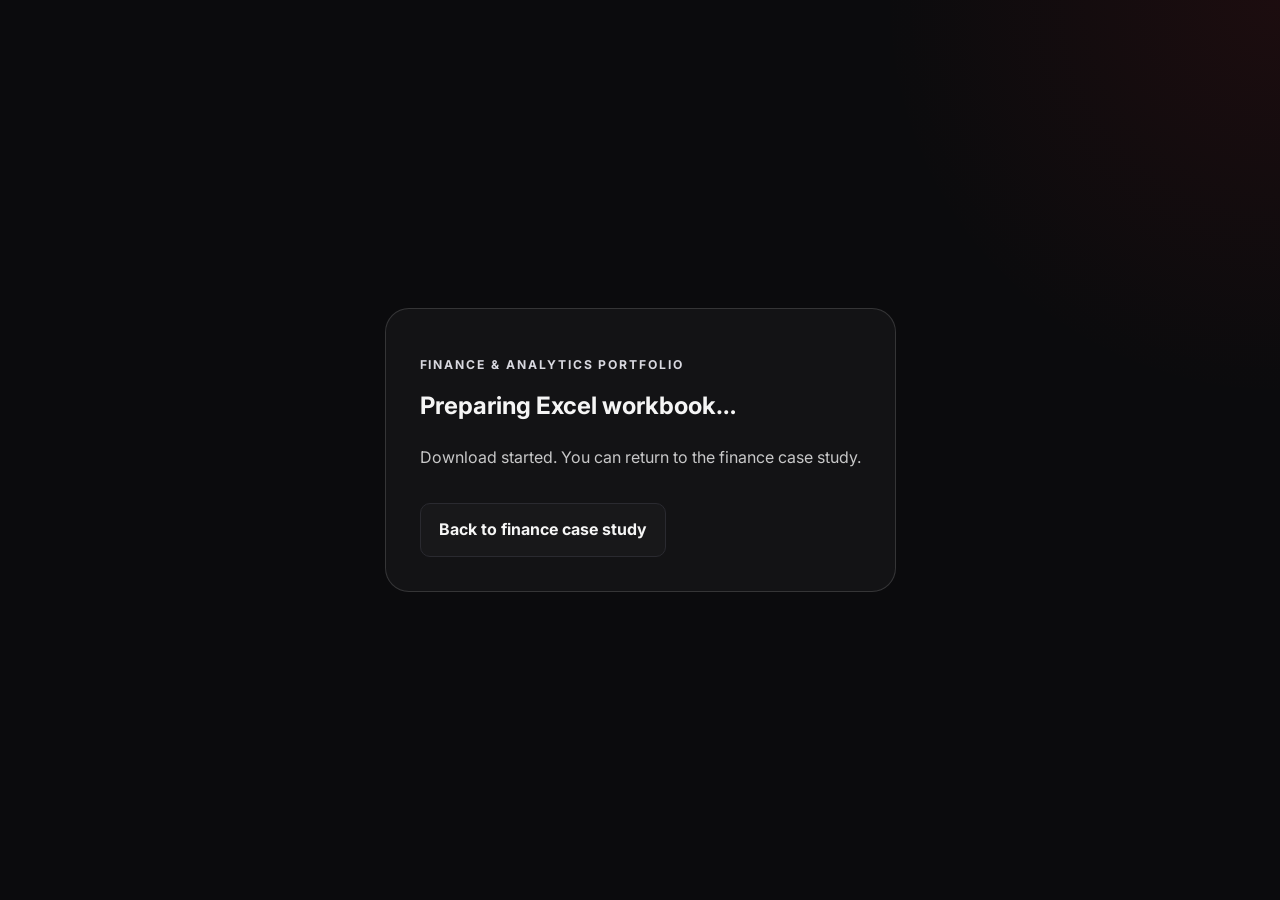
==== download-model.html @ 386325bf "Add Excel workbook download page" ====
<!DOCTYPE html>
<html lang="en">
<head>
<meta charset="UTF-8">
<meta name="viewport" content="width=device-width,initial-scale=1.0">
<title>Download Excel Model | Vignesh Govindraj</title>
<link rel="stylesheet" href="styles.css">
<style>.download-wrap{min-height:100vh;display:grid;place-items:center;padding:40px}.download-card{max-width:700px;border:1px solid rgba(255,255,255,.14);border-radius:24px;padding:34px;background:rgba(255,255,255,.035)}.download-card h1{margin-top:8px}.status{margin:20px 0;opacity:.8}.error{color:#ff9b9b}</style>
</head>
<body>
<main class="download-wrap"><section class="download-card"><p class="eyebrow">Finance & Analytics Portfolio</p><h1>Preparing Excel workbook…</h1><p class="status" id="status">Reconstructing the manufacturing cost and profitability model.</p><div class="hero-actions"><a class="button secondary" href="finance.html">Back to finance case study</a></div></section></main>
<script>
(async()=>{
  const status=document.getElementById('status');
  const parts=[1,2,3,4,5,6].map(n=>`assets/model/model.part0${n}`);
  try{
    const texts=await Promise.all(parts.map(async p=>{const r=await fetch(p,{cache:'no-store'});if(!r.ok)throw new Error(`Could not load ${p}`);return (await r.text()).trim();}));
    const base64=texts.join('').replace(/\s+/g,'');
    const binary=atob(base64);
    const bytes=new Uint8Array(binary.length);
    for(let i=0;i<binary.length;i++)bytes[i]=binary.charCodeAt(i);
    const blob=new Blob([bytes],{type:'application/vnd.openxmlformats-officedocument.spreadsheetml.sheet'});
    const url=URL.createObjectURL(blob);
    const a=document.createElement('a');
    a.href=url;
    a.download='Manufacturing_Cost_Profitability_Analysis.xlsx';
    document.body.appendChild(a);
    a.click();
    a.remove();
    setTimeout(()=>URL.revokeObjectURL(url),5000);
    status.textContent='Download started. You can return to the finance case study.';
  }catch(err){status.className='status error';status.textContent='The workbook could not be prepared. Please return to the case study and try again.';console.error(err);}
})();
</script>
</body></html>
---- styles.css ----
@import url('https://fonts.googleapis.com/css2?family=Inter:wght@400;500;600;700&family=Manrope:wght@600;700;800&display=swap');
:root{--bg:#0b0b0d;--panel:#131316;--text:#f5f5f5;--muted:#a8a8b3;--line:#2a2a30;--accent:#e82127;--max:1180px}
*{box-sizing:border-box}html{scroll-behavior:smooth}body{margin:0;background:radial-gradient(circle at top right,rgba(232,33,39,.08),transparent 25rem),var(--bg);color:var(--text);font-family:Inter,system-ui,sans-serif;line-height:1.6}a{color:inherit}
.site-header{position:sticky;top:0;z-index:20;display:flex;align-items:center;justify-content:space-between;padding:18px max(24px,calc((100vw - var(--max))/2));background:rgba(11,11,13,.82);backdrop-filter:blur(18px);border-bottom:1px solid rgba(255,255,255,.06)}
.brand{width:42px;height:42px;display:grid;place-items:center;border:1px solid var(--line);border-radius:12px;font-family:Manrope;font-weight:800;text-decoration:none}.nav{display:flex;gap:24px;align-items:center}.nav a{text-decoration:none;color:var(--muted);font-size:.94rem}.nav a:hover{color:var(--text)}.nav .nav-cta{color:var(--text);border:1px solid var(--line);padding:9px 14px;border-radius:999px}
.section{width:min(var(--max),calc(100% - 48px));margin:0 auto;padding:96px 0}.hero{min-height:78vh;display:grid;grid-template-columns:1.4fr .8fr;gap:64px;align-items:center}.eyebrow{text-transform:uppercase;letter-spacing:.16em;font-size:.76rem;font-weight:700;color:#d8d8df}
.hero h1,.section-heading h2,.about h2,.contact h2,dialog h2{font-family:Manrope;letter-spacing:-.04em;line-height:1.04;margin:0}.hero h1{font-size:clamp(3rem,7vw,6.8rem);max-width:900px}.hero-text{max-width:760px;color:var(--muted);font-size:clamp(1.05rem,1.8vw,1.3rem);margin:28px 0 0}.hero-actions{display:flex;flex-wrap:wrap;gap:14px;margin-top:32px}.button{text-decoration:none;padding:13px 18px;border-radius:10px;font-weight:700;transition:.2s}.button.primary{background:var(--accent);color:white}.button.primary:hover{transform:translateY(-2px)}.button.secondary{border:1px solid var(--line);background:rgba(255,255,255,.02)}.button.secondary:hover{background:var(--panel)}
.hero-panel{padding:12px 0;border-top:1px solid var(--line)}.metric{padding:24px 0;border-bottom:1px solid var(--line);display:grid;grid-template-columns:110px 1fr;gap:18px;align-items:baseline}.metric-value{font-family:Manrope;font-size:2rem;font-weight:800}.metric-label{color:var(--muted)}
.intro-strip{padding-top:0;padding-bottom:72px}.intro-strip p{font-family:Manrope;font-size:clamp(1.5rem,3vw,2.4rem);line-height:1.3;color:#c9c9d0;max-width:1020px}.intro-strip strong{color:white}
.section-heading{max-width:760px;margin-bottom:42px}.section-heading h2,.about h2,.contact h2{font-size:clamp(2.4rem,5vw,4.6rem)}.section-heading>p:last-child{color:var(--muted);font-size:1.05rem}
.case-grid{display:grid;grid-template-columns:repeat(2,minmax(0,1fr));gap:18px}.case-card{min-height:390px;padding:34px;border:1px solid var(--line);border-radius:22px;background:linear-gradient(145deg,rgba(255,255,255,.035),rgba(255,255,255,.012));display:flex;flex-direction:column;transition:.2s}.case-card:hover{transform:translateY(-4px);border-color:#42424a}.case-card.featured{background:linear-gradient(145deg,rgba(232,33,39,.12),rgba(255,255,255,.02))}.case-number{color:#777782;font-family:Manrope;font-weight:800}.case-tag{color:#d8d8df;text-transform:uppercase;letter-spacing:.1em;font-size:.72rem;font-weight:700;margin-top:60px}.case-card h3{font-family:Manrope;font-size:1.75rem;line-height:1.15;margin:10px 0 14px}.case-summary{color:var(--muted);margin:0}.text-button{margin-top:auto;padding-top:30px;border:0;background:transparent;color:white;font-weight:700;cursor:pointer;text-align:left}
.split-section{display:grid;grid-template-columns:.8fr 1.2fr;gap:80px;align-items:start}.skill-groups{display:grid;grid-template-columns:repeat(2,1fr);gap:16px}.skill-group{padding:26px;border:1px solid var(--line);border-radius:18px;background:var(--panel)}.skill-group h3{margin:0 0 10px;font-family:Manrope}.skill-group p{color:var(--muted);margin:0}
.process{list-style:none;padding:0;margin:0;border-top:1px solid var(--line)}.process li{display:grid;grid-template-columns:90px 1fr;gap:32px;padding:28px 0;border-bottom:1px solid var(--line)}.process li>span{color:#6f6f79;font-family:Manrope;font-weight:700}.process h3{margin:0 0 7px;font-family:Manrope;font-size:1.4rem}.process p{margin:0;color:var(--muted);max-width:760px}
.about{display:grid;grid-template-columns:1fr 1fr;gap:80px}.about-copy p{color:var(--muted);font-size:1.08rem}.about-copy p:first-child{color:white}.timeline{border-top:1px solid var(--line)}.timeline-item{display:grid;grid-template-columns:180px 1fr;gap:30px;padding:24px 0;border-bottom:1px solid var(--line)}.timeline-item>span{color:#898994;font-weight:700}.timeline-item h3{margin:0 0 8px;font-family:Manrope}.timeline-item p{margin:0;color:var(--muted)}
.contact{border-top:1px solid var(--line);border-bottom:1px solid var(--line)}.contact p:not(.eyebrow){color:var(--muted);max-width:720px}footer{width:min(var(--max),calc(100% - 48px));margin:0 auto;padding:30px 0 50px;color:#777782;font-size:.9rem}
dialog{width:min(900px,calc(100% - 32px));max-height:84vh;overflow:auto;color:var(--text);background:#101013;border:1px solid var(--line);border-radius:22px;padding:38px}dialog::backdrop{background:rgba(0,0,0,.78);backdrop-filter:blur(6px)}.dialog-close{position:sticky;top:0;float:right;border:1px solid var(--line);background:#18181c;color:white;width:38px;height:38px;border-radius:999px;cursor:pointer;font-size:1.4rem}dialog h2{font-size:clamp(2rem,5vw,3.6rem);max-width:760px;margin-bottom:28px}.case-detail-grid{display:grid;grid-template-columns:repeat(2,1fr);gap:18px}.case-detail-grid>div{border:1px solid var(--line);border-radius:16px;padding:22px;background:var(--panel)}.case-detail-grid h4{margin:0 0 10px;font-family:Manrope}.case-detail-grid p{margin:0;color:var(--muted)}
@media(max-width:820px){.nav a:not(.nav-cta){display:none}.hero,.split-section,.about{grid-template-columns:1fr}.hero{gap:36px;min-height:auto;padding-top:72px}.case-grid,.skill-groups,.case-detail-grid{grid-template-columns:1fr}.timeline-item{grid-template-columns:1fr;gap:6px}.section{width:min(100% - 32px,var(--max));padding:72px 0}.hero h1{font-size:clamp(2.8rem,14vw,4.6rem)}}
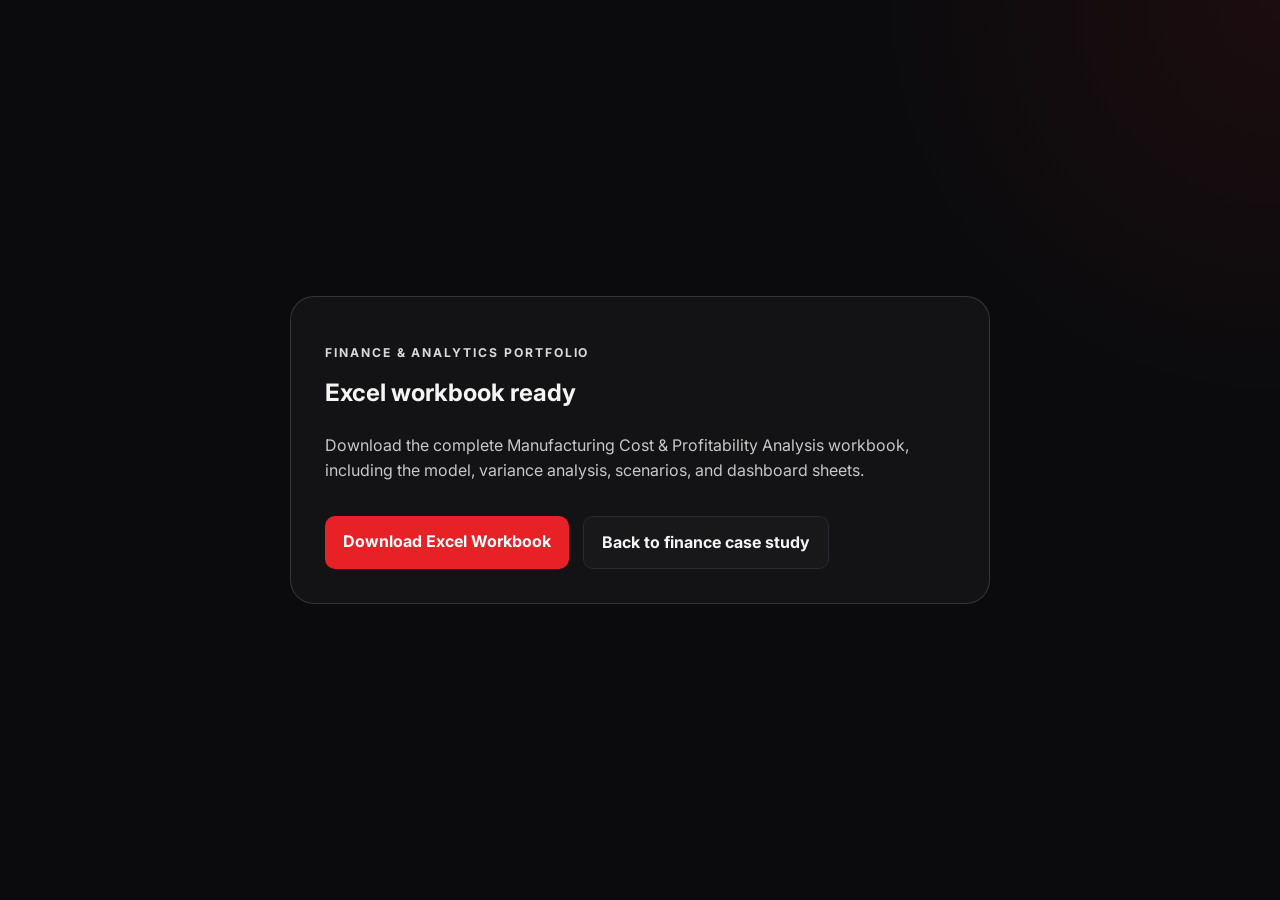
==== commit 6f90fed8: "Fix Excel workbook download" ====
--- a/download-model.html
+++ b/download-model.html
@@ -5,31 +5,15 @@
 <meta name="viewport" content="width=device-width,initial-scale=1.0">
 <title>Download Excel Model | Vignesh Govindraj</title>
 <link rel="stylesheet" href="styles.css">
-<style>.download-wrap{min-height:100vh;display:grid;place-items:center;padding:40px}.download-card{max-width:700px;border:1px solid rgba(255,255,255,.14);border-radius:24px;padding:34px;background:rgba(255,255,255,.035)}.download-card h1{margin-top:8px}.status{margin:20px 0;opacity:.8}.error{color:#ff9b9b}</style>
+<style>.download-wrap{min-height:100vh;display:grid;place-items:center;padding:40px}.download-card{max-width:700px;border:1px solid rgba(255,255,255,.14);border-radius:24px;padding:34px;background:rgba(255,255,255,.035)}.download-card h1{margin-top:8px}.status{margin:20px 0;opacity:.8}</style>
 </head>
 <body>
-<main class="download-wrap"><section class="download-card"><p class="eyebrow">Finance & Analytics Portfolio</p><h1>Preparing Excel workbook…</h1><p class="status" id="status">Reconstructing the manufacturing cost and profitability model.</p><div class="hero-actions"><a class="button secondary" href="finance.html">Back to finance case study</a></div></section></main>
+<main class="download-wrap"><section class="download-card"><p class="eyebrow">Finance & Analytics Portfolio</p><h1>Excel workbook ready</h1><p class="status">Download the complete Manufacturing Cost & Profitability Analysis workbook, including the model, variance analysis, scenarios, and dashboard sheets.</p><div class="hero-actions"><a id="download" class="button primary" href="assets/Manufacturing_Cost_Profitability_Analysis.xlsx" download>Download Excel Workbook</a><a class="button secondary" href="finance.html">Back to finance case study</a></div></section></main>
 <script>
-(async()=>{
-  const status=document.getElementById('status');
-  const parts=[1,2,3,4,5,6].map(n=>`assets/model/model.part0${n}`);
-  try{
-    const texts=await Promise.all(parts.map(async p=>{const r=await fetch(p,{cache:'no-store'});if(!r.ok)throw new Error(`Could not load ${p}`);return (await r.text()).trim();}));
-    const base64=texts.join('').replace(/\s+/g,'');
-    const binary=atob(base64);
-    const bytes=new Uint8Array(binary.length);
-    for(let i=0;i<binary.length;i++)bytes[i]=binary.charCodeAt(i);
-    const blob=new Blob([bytes],{type:'application/vnd.openxmlformats-officedocument.spreadsheetml.sheet'});
-    const url=URL.createObjectURL(blob);
-    const a=document.createElement('a');
-    a.href=url;
-    a.download='Manufacturing_Cost_Profitability_Analysis.xlsx';
-    document.body.appendChild(a);
-    a.click();
-    a.remove();
-    setTimeout(()=>URL.revokeObjectURL(url),5000);
-    status.textContent='Download started. You can return to the finance case study.';
-  }catch(err){status.className='status error';status.textContent='The workbook could not be prepared. Please return to the case study and try again.';console.error(err);}
-})();
+window.addEventListener('load',()=>{
+  const a=document.getElementById('download');
+  if(a){setTimeout(()=>a.click(),300);}
+});
 </script>
-</body></html>+</body>
+</html>
